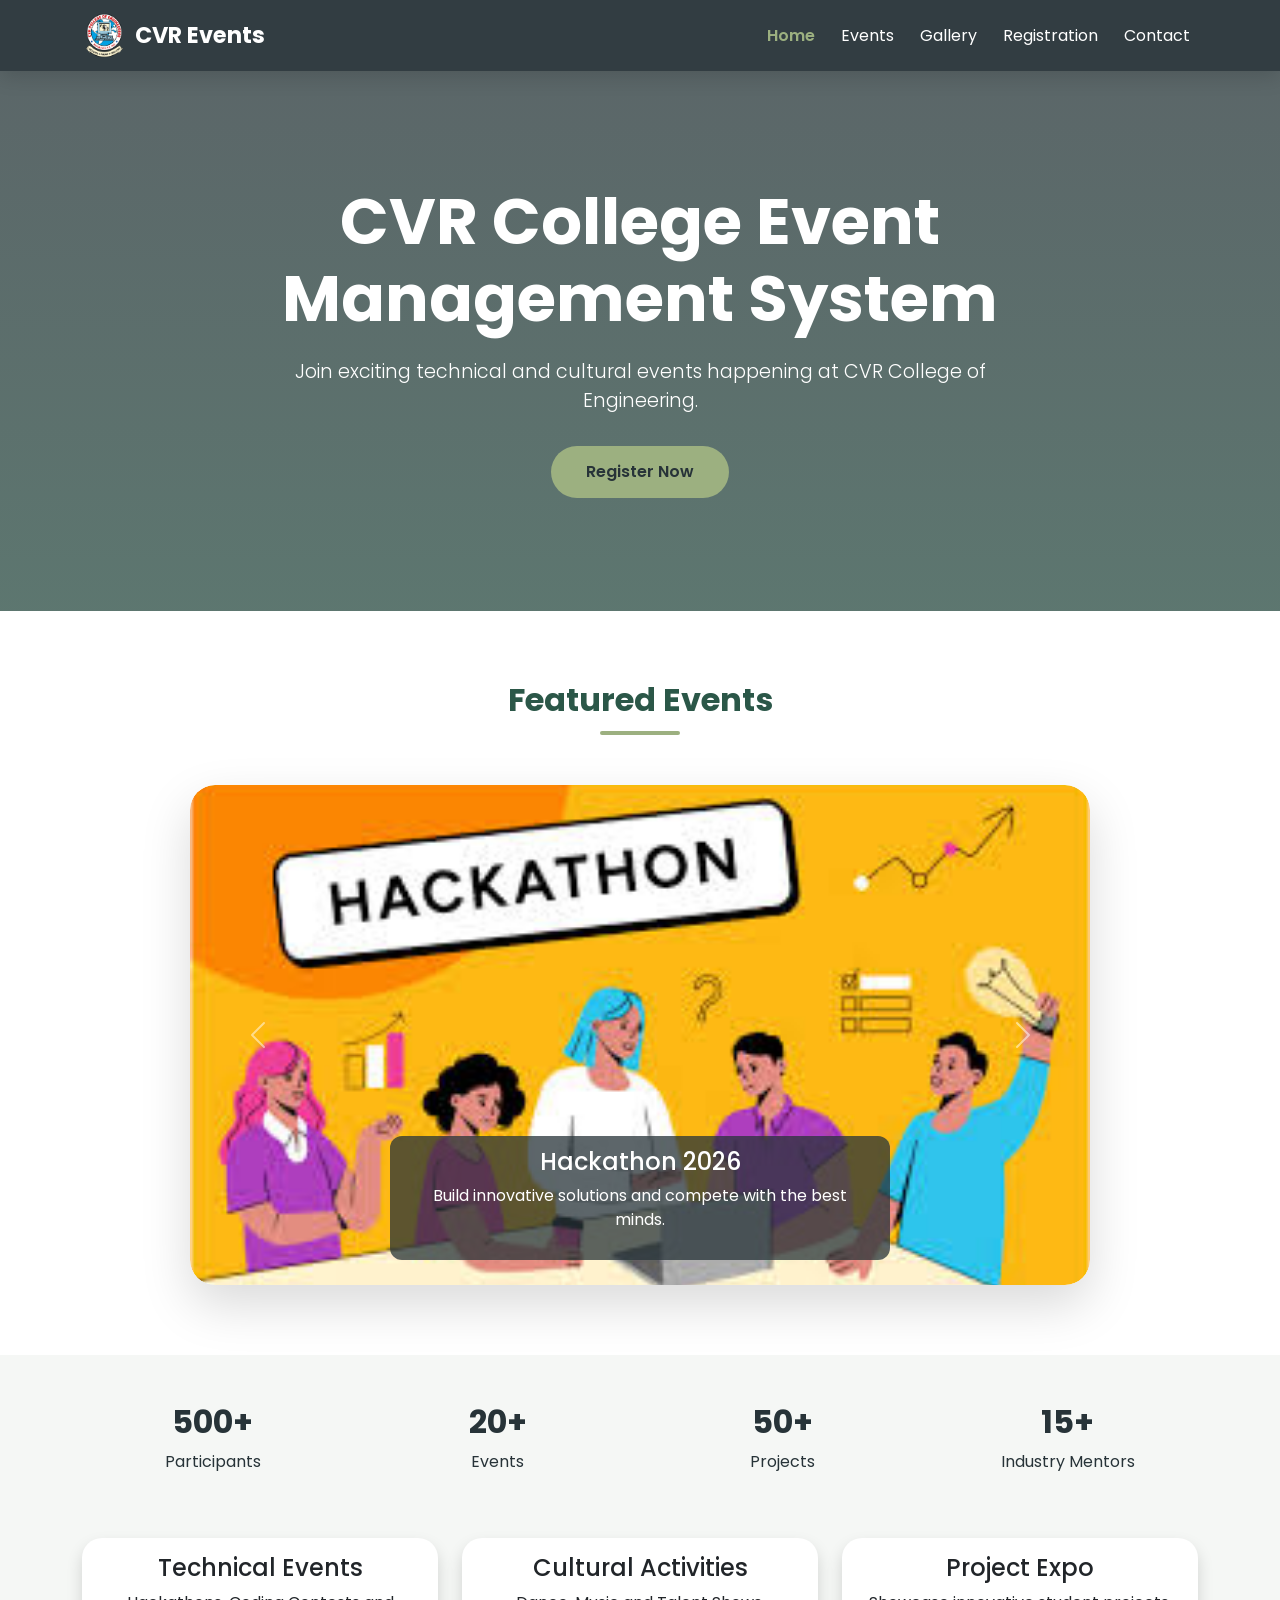
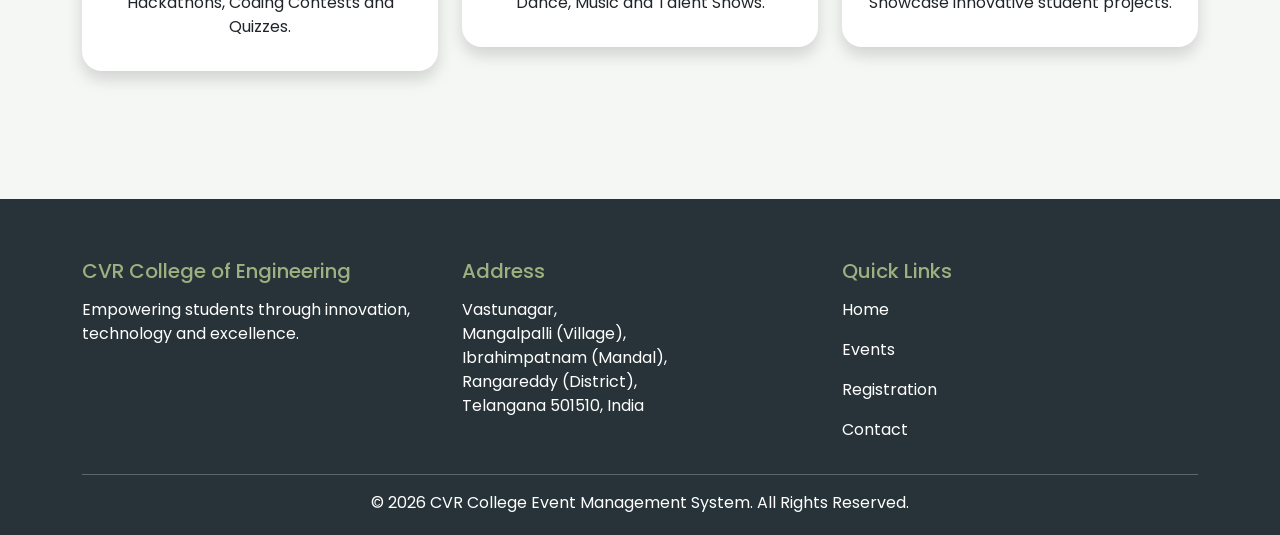
==== index.html @ ffc75277 "created the basic html pages for the project" ====
<!doctype html>
<html lang="en">
  <head>
    <meta charset="UTF-8" />
    <meta name="viewport" content="width=device-width, initial-scale=1.0" />
    <title>CVR College Event Management System</title>

    <link
      href="https://cdn.jsdelivr.net/npm/bootstrap@5.3.3/dist/css/bootstrap.min.css"
      rel="stylesheet"
    />

    <link href="styles.css" rel="stylesheet" />
  </head>
  <body>
    <!-- Navbar -->
    <nav class="navbar navbar-expand-lg navbar-dark bg-primary sticky-top">
      <div class="container">
        <a class="navbar-brand d-flex align-items-center" href="index.html">
          <img
            src="images/cvr.webp"
            alt="CVR Logo"
            width="45"
            height="45"
            class="me-2 rounded-circle"
          />

          <div>
            <span class="fw-bold">CVR Events</span>
          </div>
        </a>

        <button
          class="navbar-toggler"
          data-bs-toggle="collapse"
          data-bs-target="#menu"
        >
          <span class="navbar-toggler-icon"></span>
        </button>

        <div class="collapse navbar-collapse" id="menu">
          <ul class="navbar-nav ms-auto">
            <li class="nav-item">
              <a class="nav-link active" href="index.html">Home</a>
            </li>
            <li class="nav-item">
              <a class="nav-link" href="events.html">Events</a>
            </li>
            <li class="nav-item">
              <a class="nav-link" href="gallery.html">Gallery</a>
            </li>
            <li class="nav-item">
              <a class="nav-link" href="registration.html">Registration</a>
            </li>
            <li class="nav-item">
              <a class="nav-link" href="contact.html">Contact</a>
            </li>
          </ul>
        </div>
      </div>
    </nav>

    <!-- Hero Section -->
    <section class="hero">
      <div class="hero-content">
        <div class="container text-center">
          <h1 class="display-4 fw-bold">CVR College Event Management System</h1>
          <p class="lead">
            Join exciting technical and cultural events happening at CVR College
            of Engineering.
          </p>

          <a href="registration.html" class="btn hero-btn"> Register Now </a>
        </div>
      </div>
    </section>

    <!-- Event Highlights -->
    <section class="featured-events">
      <div class="container">
        <h2 class="section-title">Featured Events</h2>

        <div id="eventCarousel" class="carousel slide" data-bs-ride="carousel">
          <div class="carousel-inner">
            <div class="carousel-item active">
              <img src="images/hackathon.jpg" class="d-block w-100" />

              <div class="carousel-caption">
                <h4>Hackathon 2026</h4>

                <p>
                  Build innovative solutions and compete with the best minds.
                </p>
              </div>
            </div>

            <div class="carousel-item">
              <img src="images/fest.jpg" class="d-block w-100" />

              <div class="carousel-caption">
                <h4>Cultural Fest</h4>

                <p>Celebrate creativity, music and dance.</p>
              </div>
            </div>

            <div class="carousel-item">
              <img src="images/expo.jpg" class="d-block w-100" />

              <div class="carousel-caption">
                <h4>Project Expo</h4>

                <p>Showcase innovative engineering projects.</p>
              </div>
            </div>
          </div>

          <button
            class="carousel-control-prev"
            type="button"
            data-bs-target="#eventCarousel"
            data-bs-slide="prev"
          >
            <span class="carousel-control-prev-icon"></span>
          </button>

          <button
            class="carousel-control-next"
            type="button"
            data-bs-target="#eventCarousel"
            data-bs-slide="next"
          >
            <span class="carousel-control-next-icon"></span>
          </button>
        </div>
      </div>
    </section>
    <section class="container py-5">
      <div class="row text-center">
        <div class="col-md-3">
          <h2 class="fw-bold">500+</h2>
          <p>Participants</p>
        </div>

        <div class="col-md-3">
          <h2 class="fw-bold">20+</h2>
          <p>Events</p>
        </div>

        <div class="col-md-3">
          <h2 class="fw-bold">50+</h2>
          <p>Projects</p>
        </div>

        <div class="col-md-3">
          <h2 class="fw-bold">15+</h2>
          <p>Industry Mentors</p>
        </div>
      </div>
    </section>
    <!-- Highlights Cards -->
    <section class="container pb-5">
      <div class="row g-4">
        <div class="col-md-4">
          <div class="card shadow">
            <div class="card-body text-center">
              <h4>Technical Events</h4>
              <p>Hackathons, Coding Contests and Quizzes.</p>
            </div>
          </div>
        </div>

        <div class="col-md-4">
          <div class="card shadow">
            <div class="card-body text-center">
              <h4>Cultural Activities</h4>
              <p>Dance, Music and Talent Shows.</p>
            </div>
          </div>
        </div>

        <div class="col-md-4">
          <div class="card shadow">
            <div class="card-body text-center">
              <h4>Project Expo</h4>
              <p>Showcase innovative student projects.</p>
            </div>
          </div>
        </div>
      </div>
    </section>

    <!-- Footer -->
    <footer>
      <div class="container">
        <div class="row">
          <div class="col-md-4">
            <h5>CVR College of Engineering</h5>

            <p>
              Empowering students through innovation, technology and excellence.
            </p>
          </div>

          <div class="col-md-4">
            <h5>Address</h5>

            <p>
              Vastunagar,<br />
              Mangalpalli (Village),<br />
              Ibrahimpatnam (Mandal),<br />
              Rangareddy (District),<br />
              Telangana 501510, India
            </p>
          </div>

          <div class="col-md-4">
            <h5>Quick Links</h5>

            <p><a href="index.html">Home</a></p>
            <p><a href="events.html">Events</a></p>
            <p><a href="registration.html">Registration</a></p>
            <p><a href="contact.html">Contact</a></p>
          </div>
        </div>

        <hr />

        <div class="text-center">
          © 2026 CVR College Event Management System. All Rights Reserved.
        </div>
      </div>
    </footer>

    <script src="https://cdn.jsdelivr.net/npm/bootstrap@5.3.3/dist/js/bootstrap.bundle.min.js"></script>
  </body>
</html>
---- styles.css ----
/* Google Font */
@import url("https://fonts.googleapis.com/css2?family=Poppins:wght@300;400;500;600;700&display=swap");

:root {
  --primary: #2b5748;
  --secondary: #618764;
  --accent: #9cb080;
  --dark: #273338;
  --light: #f5f7f5;
}

* {
  margin: 0;
  padding: 0;
  box-sizing: border-box;
  font-family: "Poppins", sans-serif;
}

body {
  background: var(--light);
  color: var(--dark);
  overflow-x: hidden;
}

/* ================= NAVBAR ================= */

.navbar {
  background: rgba(39, 51, 56, 0.95) !important;
  backdrop-filter: blur(10px);
  box-shadow: 0 5px 20px rgba(0, 0, 0, 0.15);
}
.nav-link.active {
  color: #9cb080 !important;
  font-weight: 600;
}
.navbar-brand {
  font-size: 1.4rem;
  font-weight: 700;
}

.navbar-brand img {
  border-radius: 50%;
}

.nav-link {
  color: white !important;
  margin-left: 10px;
  transition: 0.3s;
  position: relative;
}

.nav-link::after {
  content: "";
  width: 0;
  height: 2px;
  background: var(--accent);
  position: absolute;
  left: 0;
  bottom: -4px;
  transition: 0.3s;
}

.nav-link:hover::after {
  width: 100%;
}

.nav-link:hover {
  color: var(--accent) !important;
}

/* ================= HERO ================= */
.hero {
  min-height: 60vh;

  background:
    linear-gradient(rgba(39, 51, 56, 0.75), rgba(43, 87, 72, 0.75)),
    url("images/hero-event.jpg");

  background-size: cover;
  background-position: center;
  background-attachment: fixed;

  display: flex;
  align-items: center;
  justify-content: center;

  text-align: center;
  color: white;
}

.hero-content {
  max-width: 800px;
}

.hero h1 {
  font-size: 4rem;
  font-weight: 700;
  margin-bottom: 20px;
}

.hero p {
  font-size: 1.2rem;
  margin-bottom: 30px;
}

.hero-btn {
  background: #9cb080;
  color: #273338;
  border: none;
  padding: 14px 35px;
  border-radius: 50px;
  font-weight: 600;
  transition: 0.3s;
}

.hero-btn:hover {
  background: white;
  transform: translateY(-3px);
}

/* ================= CAROUSAL ================= */
.featured-events {
  background: white;
  padding: 70px 0;
}

.carousel-inner {
  border-radius: 25px;
  overflow: hidden;
  box-shadow: 0 20px 40px rgba(0, 0, 0, 0.15);
}

.carousel-item img {
  height: 400px;
  object-fit: cover;
}

.carousel-caption {
  background: rgba(39, 51, 56, 0.8);
  border-radius: 15px;
  padding: 20px;
}
.featured-events .carousel {
  max-width: 900px;
  margin: auto;
  border-radius: 25px;
  overflow: hidden;
  box-shadow: 0 20px 50px rgba(0, 0, 0, 0.15);
}

.carousel-item img {
  height: 500px;
  object-fit: cover;
}

.carousel-caption {
  background: rgba(39, 51, 56, 0.75);
  border-radius: 12px;
  padding: 12px 20px;
  max-width: 500px;
  margin: auto;
  bottom: 25px;
}
/* ================= BUTTONS ================= */

.btn-custom {
  background: var(--secondary);
  color: white;
  border: none;
  padding: 12px 28px;
  border-radius: 50px;
  font-weight: 600;
  transition: 0.3s;
}

.btn-custom:hover {
  background: var(--primary);
  transform: translateY(-3px);
  color: white;
}

.btn-register {
  background: var(--primary);
  color: white;
  border: none;
}

.btn-register:hover {
  background: var(--secondary);
}

/* ================= CARDS ================= */

.card {
  border: none;
  border-radius: 20px;
  overflow: hidden;
  background: white;
  transition: 0.4s;
  box-shadow: 0 10px 30px rgba(0, 0, 0, 0.08);
}

.card img {
  height: 220px;
  object-fit: cover;
}

.card:hover {
  transform: translateY(-10px);
  box-shadow: 0 15px 40px rgba(43, 87, 72, 0.25);
}

.card-title {
  color: var(--primary);
  font-weight: 600;
}

/* ================= SECTION TITLE ================= */

.section-title {
  text-align: center;
  margin-bottom: 50px;
  color: var(--primary);
  font-weight: 700;
  position: relative;
}

.section-title::after {
  content: "";
  width: 80px;
  height: 4px;
  background: var(--accent);
  display: block;
  margin: 12px auto;
  border-radius: 10px;
}

/* ================= EVENT HIGHLIGHTS ================= */

.highlight-box {
  background: white;
  border-radius: 20px;
  padding: 30px;
  text-align: center;
  transition: 0.3s;
  box-shadow: 0 10px 25px rgba(0, 0, 0, 0.08);
}

.highlight-box:hover {
  transform: translateY(-8px);
}

.highlight-box i {
  font-size: 3rem;
  color: var(--secondary);
}

/* ================= FORM ================= */

form {
  background: white;
  padding: 40px;
  border-radius: 20px;
  box-shadow: 0 10px 30px rgba(0, 0, 0, 0.08);
}

.form-control,
.form-select {
  border-radius: 12px;
  padding: 12px;
}

.form-control:focus,
.form-select:focus {
  border-color: var(--secondary);
  box-shadow: 0 0 10px rgba(97, 135, 100, 0.3);
}

/* ================= TABLE ================= */

.table {
  background: white;
  border-radius: 15px;
  overflow: hidden;
}

.table thead {
  background: var(--primary);
  color: white;
}

/* ================= ACCORDION ================= */

.accordion-button:not(.collapsed) {
  background: var(--secondary);
  color: white;
}

.accordion-button:focus {
  box-shadow: none;
}

/* ================= GALLERY ================= */

.gallery-img {
  border-radius: 20px;
  transition: 0.4s;
}

.gallery-img:hover {
  transform: scale(1.05);
}

/* ================= MODAL ================= */

.modal-content {
  border: none;
  border-radius: 20px;
}

.modal-header {
  background: var(--primary);
  color: white;
}

/* ================= FOOTER ================= */

footer {
  background: var(--dark);
  color: white;
  margin-top: 80px;
  padding: 60px 0 20px;
}

footer h5 {
  color: var(--accent);
  margin-bottom: 15px;
}

footer a {
  text-decoration: none;
  color: white;
}

footer a:hover {
  color: var(--accent);
}

.footer-bottom {
  border-top: 1px solid rgba(255, 255, 255, 0.15);
  margin-top: 30px;
  padding-top: 15px;
  text-align: center;
}

/* ================= ANIMATION ================= */

.card,
.highlight-box,
.btn {
  transition: all 0.3s ease;
}

/* ================= MOBILE ================= */

@media (max-width: 768px) {
  .hero h1 {
    font-size: 2.4rem;
  }

  .hero p {
    font-size: 1rem;
  }
}
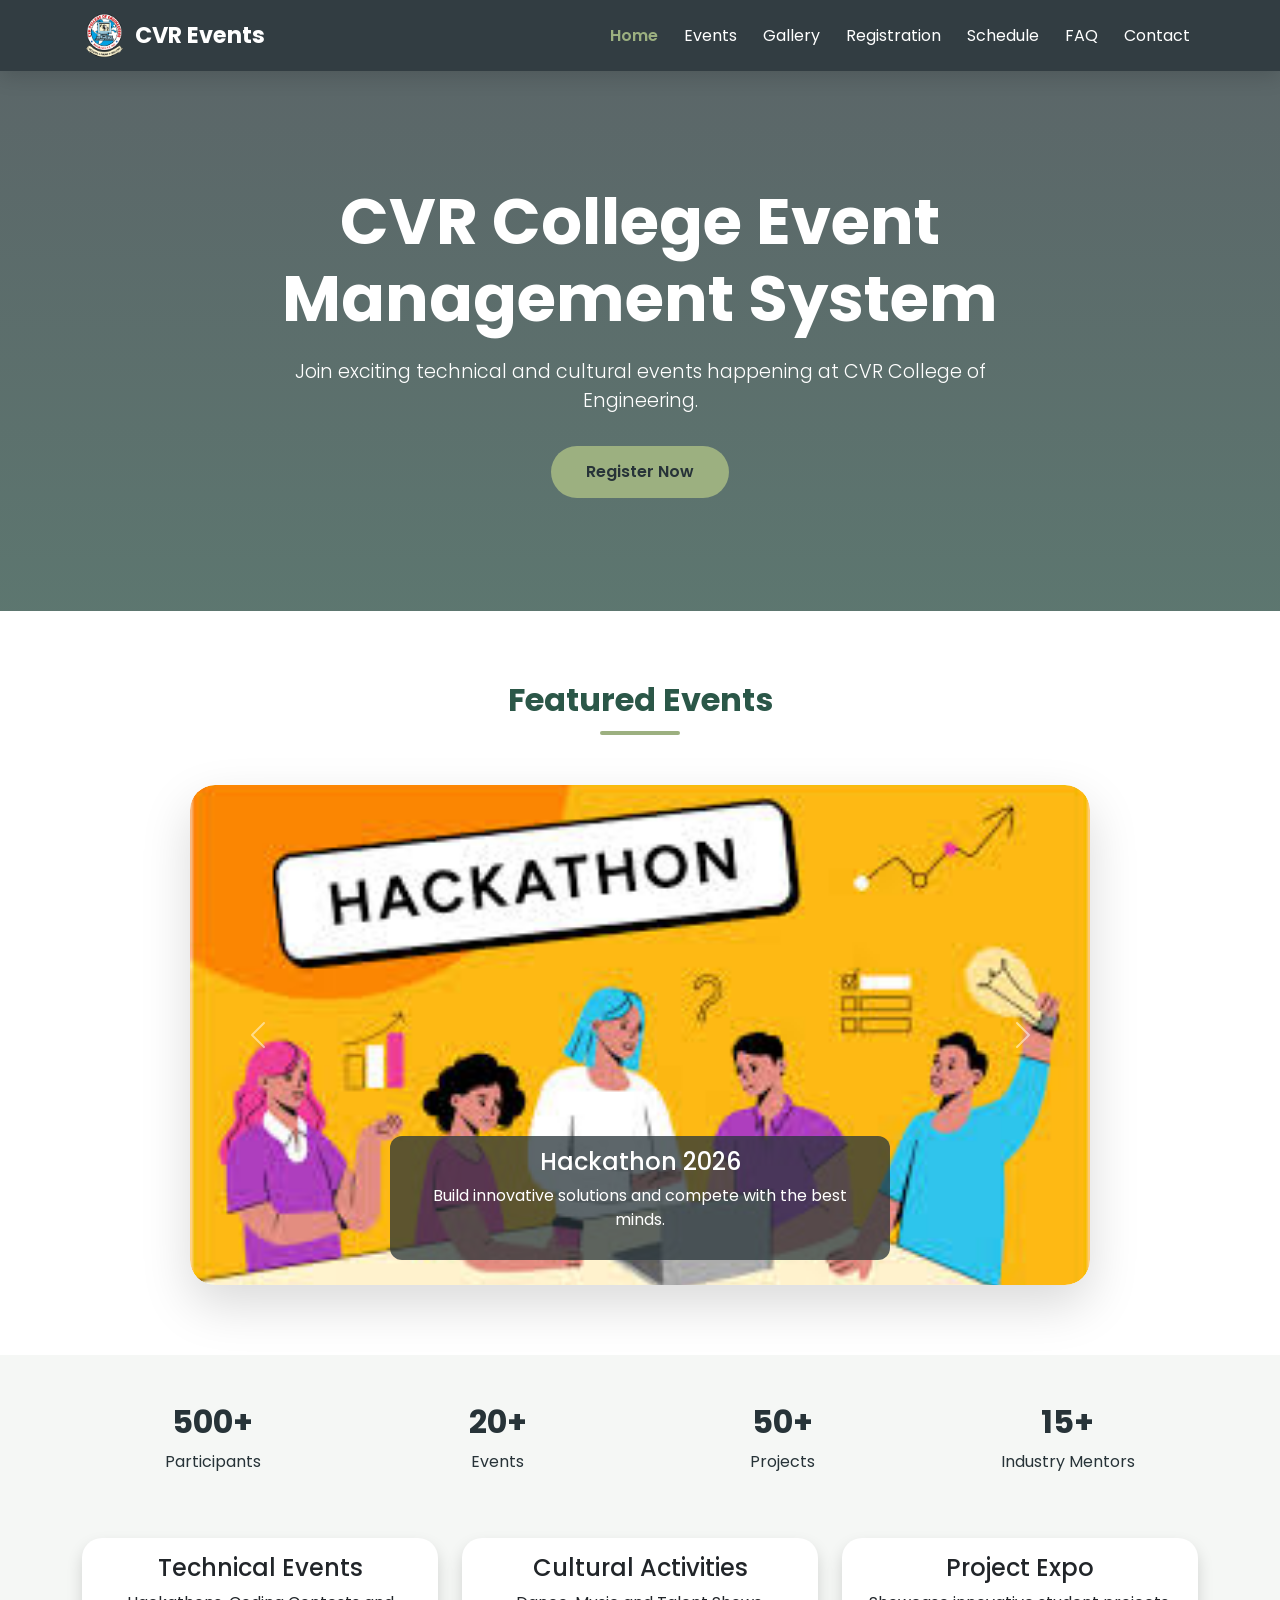
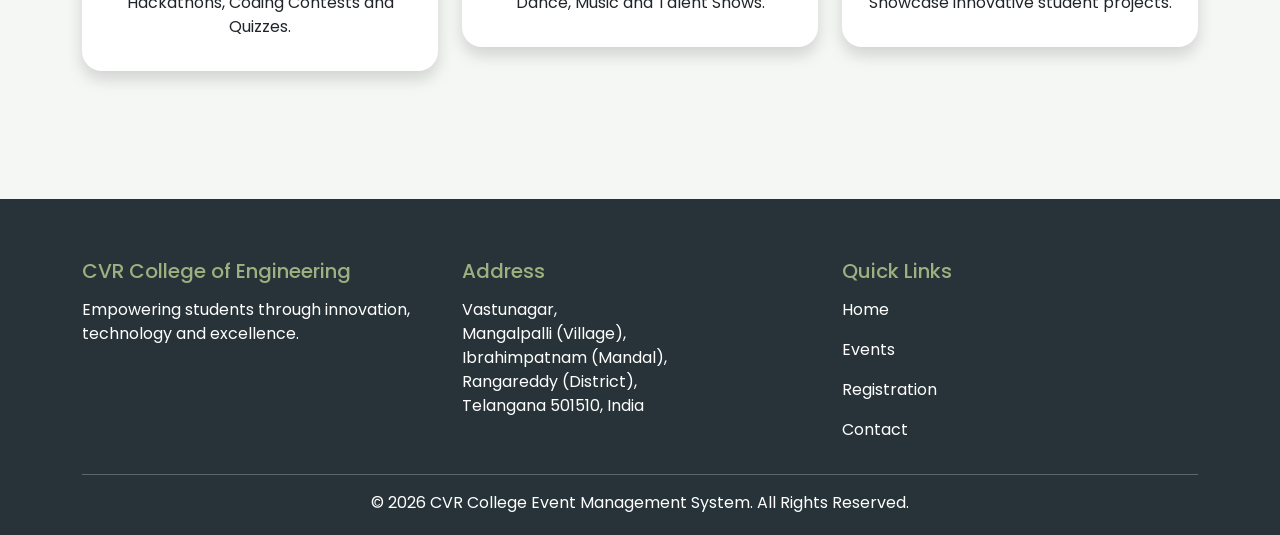
==== commit 5841cc49: "completed the html and css of the pages in the website" ====
--- a/index.html
+++ b/index.html
@@ -24,12 +24,8 @@
             height="45"
             class="me-2 rounded-circle"
           />
-
-          <div>
-            <span class="fw-bold">CVR Events</span>
-          </div>
+          <div><span class="fw-bold">CVR Events</span></div>
         </a>
-
         <button
           class="navbar-toggler"
           data-bs-toggle="collapse"
@@ -37,7 +33,6 @@
         >
           <span class="navbar-toggler-icon"></span>
         </button>
-
         <div class="collapse navbar-collapse" id="menu">
           <ul class="navbar-nav ms-auto">
             <li class="nav-item">
@@ -53,13 +48,18 @@
               <a class="nav-link" href="registration.html">Registration</a>
             </li>
             <li class="nav-item">
+              <a class="nav-link" href="schedule.html">Schedule</a>
+            </li>
+            <li class="nav-item">
+              <a class="nav-link" href="faq.html">FAQ</a>
+            </li>
+            <li class="nav-item">
               <a class="nav-link" href="contact.html">Contact</a>
             </li>
           </ul>
         </div>
       </div>
     </nav>
-
     <!-- Hero Section -->
     <section class="hero">
       <div class="hero-content">
